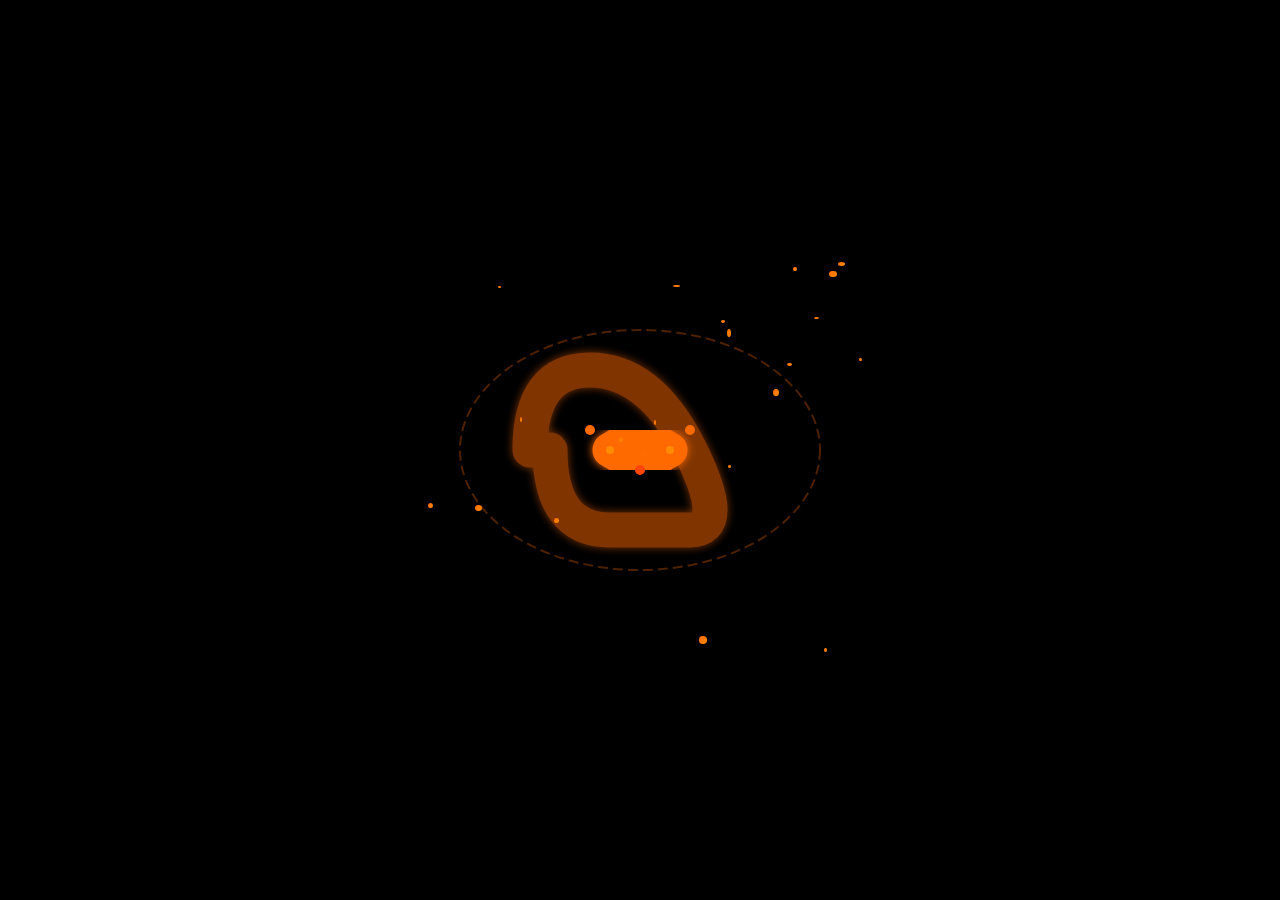
==== logo-motion.html @ 3c83a552 "first commit" ====
<!DOCTYPE html>
<html lang="fa" dir="rtl">
<head>
    <meta charset="UTF-8">
    <meta name="viewport" content="width=device-width, initial-scale=1.0">
    <title>Logo Motion - Shafiee Digital</title>
    <style>
        * {
            margin: 0;
            padding: 0;
            box-sizing: border-box;
        }

        body {
            min-height: 100vh;
            display: flex;
            align-items: center;
            justify-content: center;
            background: #000;
            overflow: hidden;
        }

        .logo-container {
            position: relative;
            width: 500px;
            height: 400px;
        }

        .logo-svg {
            width: 100%;
            height: 100%;
        }

        /* Glow Filter */
        .glow {
            filter: url(#glow);
        }

        /* Main Loop Styles */
        .loop {
            fill: none;
            stroke: #FF6B00;
            stroke-width: 35;
            stroke-linecap: round;
            stroke-linejoin: round;
            filter: url(#glow);
        }

        /* Loop 1 - Right Loop */
        .loop-1 {
            stroke-dasharray: 600;
            stroke-dashoffset: 600;
            animation: drawLoop1 2s ease-out forwards;
        }

        /* Loop 2 - Left Loop */
        .loop-2 {
            stroke-dasharray: 600;
            stroke-dashoffset: 600;
            animation: drawLoop2 2s ease-out 0.3s forwards;
        }

        /* Loop 3 - Connection */
        .loop-3 {
            stroke-dasharray: 400;
            stroke-dashoffset: 400;
            animation: drawLoop3 1.5s ease-out 0.8s forwards;
        }

        /* Morph Animation for Loop 1 */
        @keyframes drawLoop1 {
            0% {
                stroke-dashoffset: 600;
                transform: scale(0.5) rotate(-20deg);
                opacity: 0;
            }
            50% {
                opacity: 1;
            }
            100% {
                stroke-dashoffset: 0;
                transform: scale(1) rotate(0deg);
                opacity: 1;
            }
        }

        /* Morph Animation for Loop 2 */
        @keyframes drawLoop2 {
            0% {
                stroke-dashoffset: 600;
                transform: scale(0.5) rotate(20deg);
                opacity: 0;
            }
            50% {
                opacity: 1;
            }
            100% {
                stroke-dashoffset: 0;
                transform: scale(1) rotate(0deg);
                opacity: 1;
            }
        }

        /* Connection Animation */
        @keyframes drawLoop3 {
            0% {
                stroke-dashoffset: 400;
                opacity: 0;
            }
            100% {
                stroke-dashoffset: 0;
                opacity: 1;
            }
        }

        /* Pulse Animation */
        .loop-pulse {
            animation: pulse 3s ease-in-out infinite;
        }

        @keyframes pulse {
            0%, 100% {
                stroke-width: 35;
                filter: url(#glow);
            }
            50% {
                stroke-width: 40;
                filter: url(#glowIntense);
            }
        }

        /* Floating Particles */
        .particle {
            fill: #FF6B00;
            opacity: 0;
            animation: particleFloat 4s ease-in-out infinite;
        }

        .particle:nth-child(1) { animation-delay: 0s; }
        .particle:nth-child(2) { animation-delay: 0.5s; }
        .particle:nth-child(3) { animation-delay: 1s; }
        .particle:nth-child(4) { animation-delay: 1.5s; }
        .particle:nth-child(5) { animation-delay: 2s; }
        .particle:nth-child(6) { animation-delay: 2.5s; }

        @keyframes particleFloat {
            0% {
                opacity: 0;
                transform: translateY(0) scale(0);
            }
            20% {
                opacity: 1;
                transform: translateY(-20px) scale(1);
            }
            80% {
                opacity: 0.8;
                transform: translateY(-80px) scale(0.5);
            }
            100% {
                opacity: 0;
                transform: translateY(-120px) scale(0);
            }
        }

        /* Rotating Ring Effect */
        .rotate-ring {
            fill: none;
            stroke: #FF6B00;
            stroke-width: 2;
            stroke-dasharray: 10 5;
            opacity: 0.3;
            animation: rotateRing 10s linear infinite;
            transform-origin: center;
        }

        @keyframes rotateRing {
            0% {
                transform: rotate(0deg);
            }
            100% {
                transform: rotate(360deg);
            }
        }

        /* Glow Background Pulse */
        .glow-bg {
            fill: #FF6B00;
            opacity: 0;
            animation: glowPulse 4s ease-in-out infinite;
        }

        @keyframes glowPulse {
            0%, 100% {
                opacity: 0;
                transform: scale(0.8);
            }
            50% {
                opacity: 0.15;
                transform: scale(1.1);
            }
        }

        /* Color Shift Animation */
        .color-shift {
            animation: colorShift 5s ease-in-out infinite;
        }

        @keyframes colorShift {
            0%, 100% {
                stroke: #FF6B00;
            }
            33% {
                stroke: #FF8C00;
            }
            66% {
                stroke: #FF4500;
            }
        }

        /* Wavy Effect */
        .wavy {
            animation: wavy 2s ease-in-out infinite;
        }

        @keyframes wavy {
            0%, 100% {
                transform: scaleX(1);
            }
            50% {
                transform: scaleX(1.02);
            }
        }

        /* Shimmer Effect */
        .shimmer {
            position: relative;
            overflow: hidden;
        }

        .shimmer::after {
            content: '';
            position: absolute;
            top: 0;
            left: -100%;
            width: 100%;
            height: 100%;
            background: linear-gradient(
                90deg,
                transparent,
                rgba(255, 255, 255, 0.3),
                transparent
            );
            animation: shimmer 3s ease-in-out infinite;
        }

        @keyframes shimmer {
            0% {
                left: -100%;
            }
            100% {
                left: 100%;
            }
        }

        /* 3D Depth Effect */
        .depth-loop {
            animation: depthEffect 3s ease-in-out infinite;
        }

        @keyframes depthEffect {
            0%, 100% {
                filter: url(#glow);
            }
            50% {
                filter: url(#glowIntense);
            }
        }

        /* Ripple Effect */
        .ripple {
            fill: none;
            stroke: #FF6B00;
            stroke-width: 2;
            opacity: 0;
            animation: rippleEffect 2s ease-out infinite;
        }

        .ripple:nth-child(1) { animation-delay: 0s; }
        .ripple:nth-child(2) { animation-delay: 0.4s; }
        .ripple:nth-child(3) { animation-delay: 0.8s; }

        @keyframes rippleEffect {
            0% {
                transform: scale(0.5);
                opacity: 0.8;
            }
            100% {
                transform: scale(2);
                opacity: 0;
            }
        }

        /* Morph Shape Animation */
        .morph-shape {
            animation: morphShape 4s ease-in-out infinite;
        }

        @keyframes morphShape {
            0%, 100% {
                d: path("M 150 200 Q 150 100 250 100 Q 350 100 350 200 Q 350 300 250 300 Q 150 300 150 200");
            }
            50% {
                d: path("M 140 200 Q 140 110 250 110 Q 360 110 360 200 Q 360 290 250 290 Q 140 290 140 200");
            }
        }

        /* Particle Burst */
        .particle-burst {
            position: absolute;
            width: 8px;
            height: 8px;
            background: #FF6B00;
            border-radius: 50%;
            animation: burst 1.5s ease-out infinite;
        }

        @keyframes burst {
            0% {
                transform: scale(0);
                opacity: 1;
            }
            100% {
                transform: scale(3);
                opacity: 0;
            }
        }

        /* Neon Flicker */
        .neon-flicker {
            animation: neonFlicker 0.1s ease-in-out infinite;
        }

        @keyframes neonFlicker {
            0%, 100% {
                opacity: 1;
            }
            50% {
                opacity: 0.8;
            }
        }

        /* Elastic Bounce */
        .elastic-bounce {
            animation: elasticBounce 1s ease-out forwards;
        }

        @keyframes elasticBounce {
            0% {
                transform: scale(0);
            }
            50% {
                transform: scale(1.2);
            }
            70% {
                transform: scale(0.9);
            }
            85% {
                transform: scale(1.05);
            }
            100% {
                transform: scale(1);
            }
        }

        /* Infinity Flow */
        .infinity-flow {
            stroke-dashoffset: 1000;
            animation: infinityFlow 3s linear infinite;
        }

        @keyframes infinityFlow {
            0% {
                stroke-dashoffset: 1000;
            }
            100% {
                stroke-dashoffset: 0;
            }
        }

        /* DNA Helix Effect */
        .helix-dot {
            animation: helixMove 2s ease-in-out infinite;
        }

        @keyframes helixMove {
            0%, 100% {
                transform: translateY(0);
            }
            50% {
                transform: translateY(10px);
            }
        }
    </style>
</head>
<body>
    <div class="logo-container">
        <!-- Background Glow -->
        <svg class="logo-svg" viewBox="0 0 500 400">
            <defs>
                <!-- Main Glow Filter -->
                <filter id="glow" x="-50%" y="-50%" width="200%" height="200%">
                    <feGaussianBlur stdDeviation="4" result="coloredBlur"/>
                    <feMerge>
                        <feMergeNode in="coloredBlur"/>
                        <feMergeNode in="SourceGraphic"/>
                    </feMerge>
                </filter>

                <!-- Intense Glow Filter -->
                <filter id="glowIntense" x="-50%" y="-50%" width="200%" height="200%">
                    <feGaussianBlur stdDeviation="8" result="coloredBlur"/>
                    <feMerge>
                        <feMergeNode in="coloredBlur"/>
                        <feMergeNode in="coloredBlur"/>
                        <feMergeNode in="SourceGraphic"/>
                    </feMerge>
                </filter>

                <!-- Gradient -->
                <linearGradient id="gradient" x1="0%" y1="0%" x2="100%" y2="100%">
                    <stop offset="0%" style="stop-color:#FF6B00;stop-opacity:1" />
                    <stop offset="50%" style="stop-color:#FF8C00;stop-opacity:1" />
                    <stop offset="100%" style="stop-color:#FF4500;stop-opacity:1" />
                </linearGradient>

                <!-- Radial Gradient for Background Glow -->
                <radialGradient id="bgGlow" cx="50%" cy="50%" r="50%">
                    <stop offset="0%" style="stop-color:#FF6B00;stop-opacity:0.3" />
                    <stop offset="100%" style="stop-color:#FF6B00;stop-opacity:0" />
                </radialGradient>
            </defs>

            <!-- Background Glow Circle -->
            <circle cx="250" cy="200" r="150" fill="url(#bgGlow)" class="glow-bg"/>

            <!-- Rotating Ring -->
            <ellipse cx="250" cy="200" rx="180" ry="120" class="rotate-ring"/>

            <!-- Main Logo Loops -->
            <g class="depth-loop">
                <!-- Loop 1 - Right side (morphing ellipse) -->
                <path class="loop loop-1 morph-shape color-shift"
                      d="M 200 200
                         Q 200 100 280 100
                         Q 360 100 360 200
                         Q 360 300 280 300
                         Q 200 300 200 200 Z"/>

                <!-- Loop 2 - Left side (morphing ellipse) -->
                <path class="loop loop-2 morph-shape color-shift"
                      d="M 300 200
                         Q 300 100 220 100
                         Q 140 100 140 200
                         Q 140 300 220 300
                         Q 300 300 300 200 Z"/>

                <!-- Connection Path -->
                <path class="loop loop-3"
                      d="M 220 200 Q 250 180 280 200 Q 250 220 220 200"/>
            </g>

            <!-- Infinity Flow Effect -->
            <path class="loop infinity-flow"
                  d="M 140 200
                     Q 140 120 200 120
                     Q 260 120 300 200
                     Q 340 280 300 280
                     Q 260 280 220 280
                     Q 160 280 160 200"
                  stroke="url(#gradient)"
                  stroke-width="8"
                  fill="none"
                  opacity="0.5"/>

            <!-- Particles -->
            <g class="particles">
                <circle class="particle" cx="180" cy="200" r="4"/>
                <circle class="particle" cx="250" cy="150" r="3"/>
                <circle class="particle" cx="320" cy="200" r="5"/>
                <circle class="particle" cx="220" cy="250" r="3"/>
                <circle class="particle" cx="280" cy="250" r="4"/>
                <circle class="particle" cx="250" cy="200" r="3"/>
            </g>

            <!-- Ripple Effects -->
            <g transform="translate(250, 200)">
                <ellipse class="ripple" rx="100" ry="70"/>
                <ellipse class="ripple" rx="100" ry="70"/>
                <ellipse class="ripple" rx="100" ry="70"/>
            </g>

            <!-- Helix Dots -->
            <g class="helix-dots">
                <circle class="helix-dot" cx="200" cy="180" r="5" fill="#FF6B00"/>
                <circle class="helix-dot" cx="220" cy="200" r="4" fill="#FF8C00"/>
                <circle class="helix-dot" cx="250" cy="220" r="5" fill="#FF4500"/>
                <circle class="helix-dot" cx="280" cy="200" r="4" fill="#FF8C00"/>
                <circle class="helix-dot" cx="300" cy="180" r="5" fill="#FF6B00"/>
            </g>
        </svg>

        <!-- Particle Burst Elements -->
        <div class="particle-burst" style="left: 50%; top: 50%;"></div>
    </div>

    <script>
        // Dynamic particle generation
        const container = document.querySelector('.logo-container');

        function createParticle() {
            const particle = document.createElement('div');
            particle.style.cssText = `
                position: absolute;
                width: ${Math.random() * 6 + 2}px;
                height: ${Math.random() * 6 + 2}px;
                background: linear-gradient(135deg, #FF6B00, #FF8C00);
                border-radius: 50%;
                left: ${Math.random() * 100}%;
                top: ${Math.random() * 100}%;
                animation: particleFloat ${Math.random() * 3 + 2}s ease-in-out infinite;
                animation-delay: ${Math.random() * 2}s;
                pointer-events: none;
            `;
            container.appendChild(particle);
        }

        // Create initial particles
        for (let i = 0; i < 20; i++) {
            createParticle();
        }

        // Mouse interaction - particles follow cursor
        container.addEventListener('mousemove', (e) => {
            const rect = container.getBoundingClientRect();
            const x = e.clientX - rect.left;
            const y = e.clientY - rect.top;

            const particle = document.createElement('div');
            particle.style.cssText = `
                position: absolute;
                width: 8px;
                height: 8px;
                background: radial-gradient(circle, #FF6B00, transparent);
                border-radius: 50%;
                left: ${x}px;
                top: ${y}px;
                animation: particleBurst 0.5s ease-out forwards;
                pointer-events: none;
            `;
            container.appendChild(particle);

            setTimeout(() => particle.remove(), 500);
        });

        // Add burst animation keyframes dynamically
        const style = document.createElement('style');
        style.textContent = `
            @keyframes particleBurst {
                0% {
                    transform: scale(1);
                    opacity: 1;
                }
                100% {
                    transform: scale(0) translate(${-50 + Math.random() * 100}px, ${-50 + Math.random() * 100}px);
                    opacity: 0;
                }
            }
        `;
        document.head.appendChild(style);

        // Morph animation control
        const loops = document.querySelectorAll('.morph-shape');
        let morphPhase = 0;

        function updateMorph() {
            morphPhase += 0.02;
            const scale = 1 + Math.sin(morphPhase) * 0.05;

            loops.forEach(loop => {
                loop.style.transform = `scale(${scale})`;
            });

            requestAnimationFrame(updateMorph);
        }

        // Start morph animation after initial load
        setTimeout(updateMorph, 3000);

        // Color cycle
        const colorLoop = document.querySelectorAll('.color-shift');
        let colorPhase = 0;

        function updateColors() {
            colorPhase += 0.01;
            const hue = 25 + Math.sin(colorPhase) * 15;
            colorLoop.forEach(el => {
                el.style.stroke = `hsl(${hue}, 100%, 50%)`;
            });
            requestAnimationFrame(updateColors);
        }

        setTimeout(updateColors, 3000);

        // Console branding
        console.log('%c🚀 Shafiee Digital - Logo Motion', 'color: #FF6B00; font-size: 24px; font-weight: bold;');
        console.log('%cProfessional Mobile & Digital Accessories Store', 'color: #FF8C00; font-size: 14px;');
    </script>
</body>
</html>
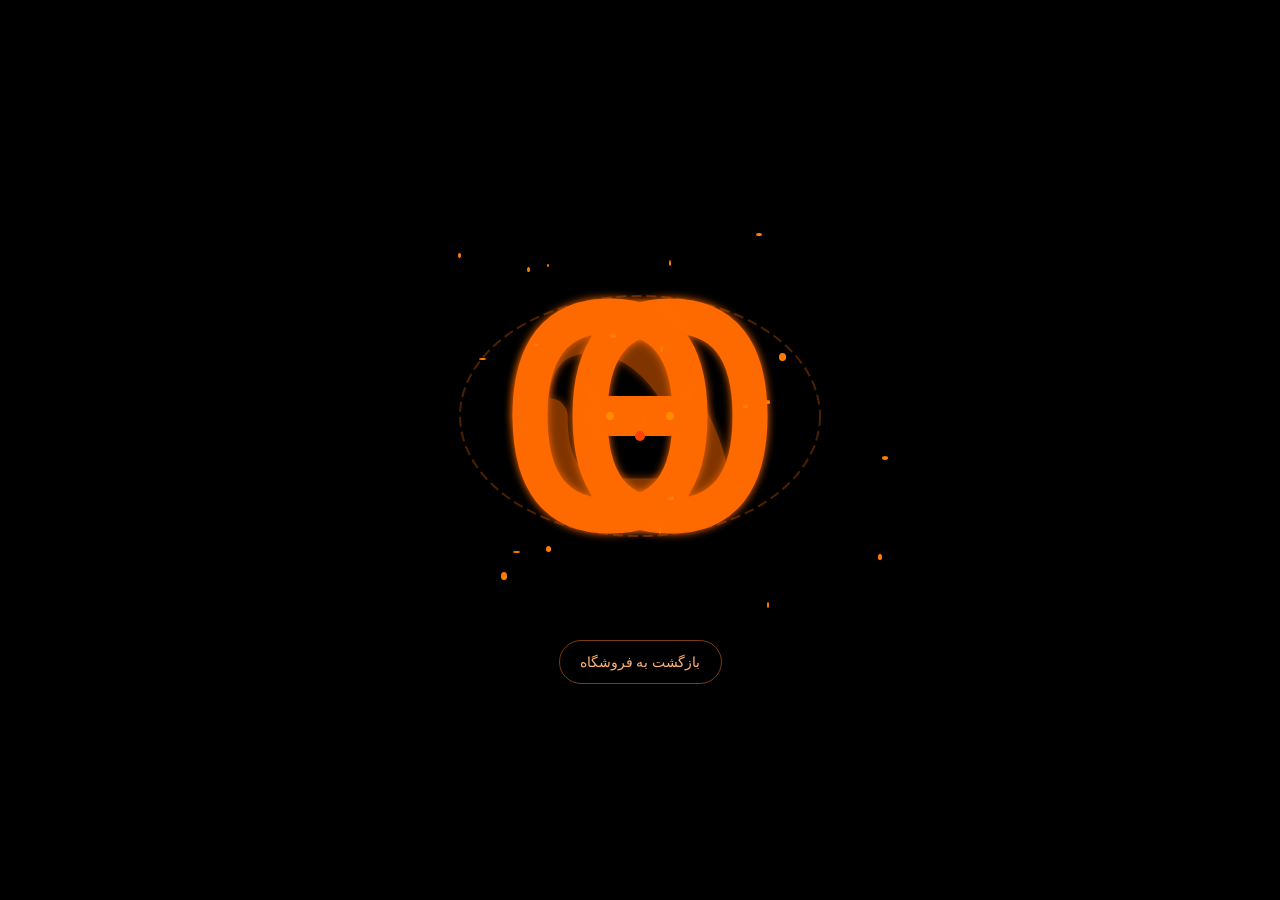
==== commit 17119551: "Redesign Persian storefront and add GitHub Pages deployment" ====
--- a/logo-motion.html
+++ b/logo-motion.html
@@ -3,7 +3,8 @@
 <head>
     <meta charset="UTF-8">
     <meta name="viewport" content="width=device-width, initial-scale=1.0">
-    <title>Logo Motion - Shafiee Digital</title>
+    <title>نشان شفیعی استور</title>
+    <link rel="icon" href="shafiee-logo2.png" type="image/png">
     <style>
         * {
             margin: 0;
@@ -13,23 +14,45 @@
 
         body {
             min-height: 100vh;
+            min-height: 100svh;
             display: flex;
+            flex-direction: column;
             align-items: center;
             justify-content: center;
+            gap: 1.5rem;
+            padding: 1.5rem;
             background: #000;
-            overflow: hidden;
+            overflow-x: hidden;
+            font-family: Tahoma, Arial, sans-serif;
         }
 
         .logo-container {
             position: relative;
-            width: 500px;
-            height: 400px;
+            width: min(500px, 100%);
+            aspect-ratio: 5 / 4;
+            flex-shrink: 0;
         }
 
         .logo-svg {
+            display: block;
             width: 100%;
             height: 100%;
         }
+
+        .back-link {
+            display: inline-flex;
+            align-items: center;
+            min-height: 44px;
+            padding: 0.75rem 1.25rem;
+            color: #ffb275;
+            border: 1px solid #783d14;
+            border-radius: 999px;
+            text-decoration: none;
+            font-size: 0.9rem;
+        }
+
+        .back-link:hover { background: #281405; }
+        .back-link:focus-visible { outline: 3px solid #ffb275; outline-offset: 5px; }
 
         /* Glow Filter */
         .glow {
@@ -400,12 +423,49 @@
                 transform: translateY(10px);
             }
         }
+
+        /* Compose the entrance with the existing shape and color animations. */
+        .loop-1.morph-shape {
+            animation: drawLoop1 2s ease-out forwards, morphShape 4s ease-in-out infinite, colorShift 5s ease-in-out infinite;
+        }
+
+        .loop-2.morph-shape {
+            animation: drawLoop2 2s ease-out 0.3s forwards, morphShape 4s ease-in-out infinite, colorShift 5s ease-in-out infinite;
+        }
+
+        .pointer-particle {
+            position: absolute;
+            width: 8px;
+            height: 8px;
+            background: radial-gradient(circle, #ff6b00, transparent);
+            border-radius: 50%;
+            animation: pointerBurst 0.5s ease-out forwards;
+            pointer-events: none;
+        }
+
+        @keyframes pointerBurst {
+            from { transform: scale(1); opacity: 1; }
+            to { transform: translate(var(--burst-x), var(--burst-y)) scale(0); opacity: 0; }
+        }
+
+        .motion-paused *, .motion-paused *::before, .motion-paused *::after {
+            animation-play-state: paused !important;
+        }
+
+        @media (prefers-reduced-motion: reduce) {
+            *, *::before, *::after { animation: none !important; }
+            .loop { stroke-dashoffset: 0 !important; opacity: 1 !important; transform: none !important; }
+            .glow-bg { opacity: 0.1; }
+            .particle, .particle-burst, .ambient-particle, .pointer-particle, .ripple { display: none; }
+        }
     </style>
 </head>
 <body>
-    <div class="logo-container">
+    <main class="logo-container">
         <!-- Background Glow -->
-        <svg class="logo-svg" viewBox="0 0 500 400">
+        <svg class="logo-svg" viewBox="0 0 500 400" role="img" aria-labelledby="logo-title" aria-describedby="logo-description">
+            <title id="logo-title">نشان شفیعی استور</title>
+            <desc id="logo-description">نشان نارنجی فروشگاه با حلقه‌های درهم‌تنیده روی زمینهٔ مشکی</desc>
             <defs>
                 <!-- Main Glow Filter -->
                 <filter id="glow" x="-50%" y="-50%" width="200%" height="200%">
@@ -510,15 +570,29 @@
         </svg>
 
         <!-- Particle Burst Elements -->
-        <div class="particle-burst" style="left: 50%; top: 50%;"></div>
-    </div>
+        <div class="particle-burst" style="left: 50%; top: 50%;" aria-hidden="true"></div>
+    </main>
+    <a class="back-link" href="index.html">بازگشت به فروشگاه</a>
 
     <script>
-        // Dynamic particle generation
         const container = document.querySelector('.logo-container');
+        const reducedMotion = matchMedia('(prefers-reduced-motion: reduce)');
+        const loops = document.querySelectorAll('.morph-shape');
+        const pointerParticles = new Map();
+        const maxPointerParticles = 12;
+        let animationFrame = 0;
+        let startTimer = 0;
+        let hasStarted = false;
+        let lastFrameTime = 0;
+        let lastPointerTime = -Infinity;
+        let morphPhase = 0;
+        let colorPhase = 0;
+        const canAnimate = () => !reducedMotion.matches && !document.hidden;
 
         function createParticle() {
             const particle = document.createElement('div');
+            particle.className = 'ambient-particle';
+            particle.setAttribute('aria-hidden', 'true');
             particle.style.cssText = `
                 position: absolute;
                 width: ${Math.random() * 6 + 2}px;
@@ -534,86 +608,83 @@
             container.appendChild(particle);
         }
 
-        // Create initial particles
-        for (let i = 0; i < 20; i++) {
-            createParticle();
-        }
-
-        // Mouse interaction - particles follow cursor
-        container.addEventListener('mousemove', (e) => {
-            const rect = container.getBoundingClientRect();
-            const x = e.clientX - rect.left;
-            const y = e.clientY - rect.top;
-
+        function clearPointerParticles() {
+            for (const [particle, timer] of pointerParticles) {
+                clearTimeout(timer);
+                particle.remove();
+            }
+            pointerParticles.clear();
+        }
+
+        container.addEventListener('pointermove', (event) => {
+            if (!canAnimate() || event.pointerType === 'touch') return;
+            const now = performance.now();
+            if (now - lastPointerTime < 60 || pointerParticles.size >= maxPointerParticles) return;
+            lastPointerTime = now;
+            const bounds = container.getBoundingClientRect();
             const particle = document.createElement('div');
-            particle.style.cssText = `
-                position: absolute;
-                width: 8px;
-                height: 8px;
-                background: radial-gradient(circle, #FF6B00, transparent);
-                border-radius: 50%;
-                left: ${x}px;
-                top: ${y}px;
-                animation: particleBurst 0.5s ease-out forwards;
-                pointer-events: none;
-            `;
+            particle.className = 'pointer-particle';
+            particle.setAttribute('aria-hidden', 'true');
+            particle.style.left = `${event.clientX - bounds.left}px`;
+            particle.style.top = `${event.clientY - bounds.top}px`;
+            particle.style.setProperty('--burst-x', `${Math.random() * 100 - 50}px`);
+            particle.style.setProperty('--burst-y', `${Math.random() * 100 - 50}px`);
             container.appendChild(particle);
-
-            setTimeout(() => particle.remove(), 500);
+            const remove = () => {
+                clearTimeout(pointerParticles.get(particle));
+                pointerParticles.delete(particle);
+                particle.remove();
+            };
+            pointerParticles.set(particle, setTimeout(remove, 600));
+            particle.addEventListener('animationend', remove, { once: true });
         });
 
-        // Add burst animation keyframes dynamically
-        const style = document.createElement('style');
-        style.textContent = `
-            @keyframes particleBurst {
-                0% {
-                    transform: scale(1);
-                    opacity: 1;
-                }
-                100% {
-                    transform: scale(0) translate(${-50 + Math.random() * 100}px, ${-50 + Math.random() * 100}px);
-                    opacity: 0;
-                }
-            }
-        `;
-        document.head.appendChild(style);
-
-        // Morph animation control
-        const loops = document.querySelectorAll('.morph-shape');
-        let morphPhase = 0;
-
-        function updateMorph() {
-            morphPhase += 0.02;
+        function animate(time) {
+            animationFrame = 0;
+            if (!canAnimate()) { syncMotion(); return; }
+            const step = lastFrameTime ? Math.min((time - lastFrameTime) / (1000 / 60), 2) : 1;
+            lastFrameTime = time;
+            morphPhase += 0.02 * step;
+            colorPhase += 0.01 * step;
             const scale = 1 + Math.sin(morphPhase) * 0.05;
-
+            const hue = 25 + Math.sin(colorPhase) * 15;
             loops.forEach(loop => {
                 loop.style.transform = `scale(${scale})`;
+                loop.style.stroke = `hsl(${hue}, 100%, 50%)`;
             });
-
-            requestAnimationFrame(updateMorph);
-        }
-
-        // Start morph animation after initial load
-        setTimeout(updateMorph, 3000);
-
-        // Color cycle
-        const colorLoop = document.querySelectorAll('.color-shift');
-        let colorPhase = 0;
-
-        function updateColors() {
-            colorPhase += 0.01;
-            const hue = 25 + Math.sin(colorPhase) * 15;
-            colorLoop.forEach(el => {
-                el.style.stroke = `hsl(${hue}, 100%, 50%)`;
-            });
-            requestAnimationFrame(updateColors);
-        }
-
-        setTimeout(updateColors, 3000);
-
-        // Console branding
-        console.log('%c🚀 Shafiee Digital - Logo Motion', 'color: #FF6B00; font-size: 24px; font-weight: bold;');
-        console.log('%cProfessional Mobile & Digital Accessories Store', 'color: #FF8C00; font-size: 14px;');
+            animationFrame = requestAnimationFrame(animate);
+        }
+
+        function syncMotion() {
+            const active = canAnimate();
+            document.documentElement.classList.toggle('motion-paused', !active);
+            if (!active) {
+                cancelAnimationFrame(animationFrame);
+                clearTimeout(startTimer);
+                animationFrame = startTimer = lastFrameTime = 0;
+                clearPointerParticles();
+                if (reducedMotion.matches) {
+                    container.querySelectorAll('.ambient-particle').forEach(particle => particle.remove());
+                    loops.forEach(loop => { loop.style.transform = ''; loop.style.stroke = ''; });
+                }
+                return;
+            }
+            if (!container.querySelector('.ambient-particle')) {
+                for (let i = 0; i < 20; i++) createParticle();
+            }
+            if (animationFrame || startTimer) return;
+            if (hasStarted) animationFrame = requestAnimationFrame(animate);
+            else startTimer = setTimeout(() => {
+                startTimer = 0;
+                if (!canAnimate()) { syncMotion(); return; }
+                hasStarted = true;
+                animationFrame = requestAnimationFrame(animate);
+            }, 3000);
+        }
+
+        reducedMotion.addEventListener('change', syncMotion);
+        document.addEventListener('visibilitychange', syncMotion);
+        syncMotion();
     </script>
 </body>
 </html>
